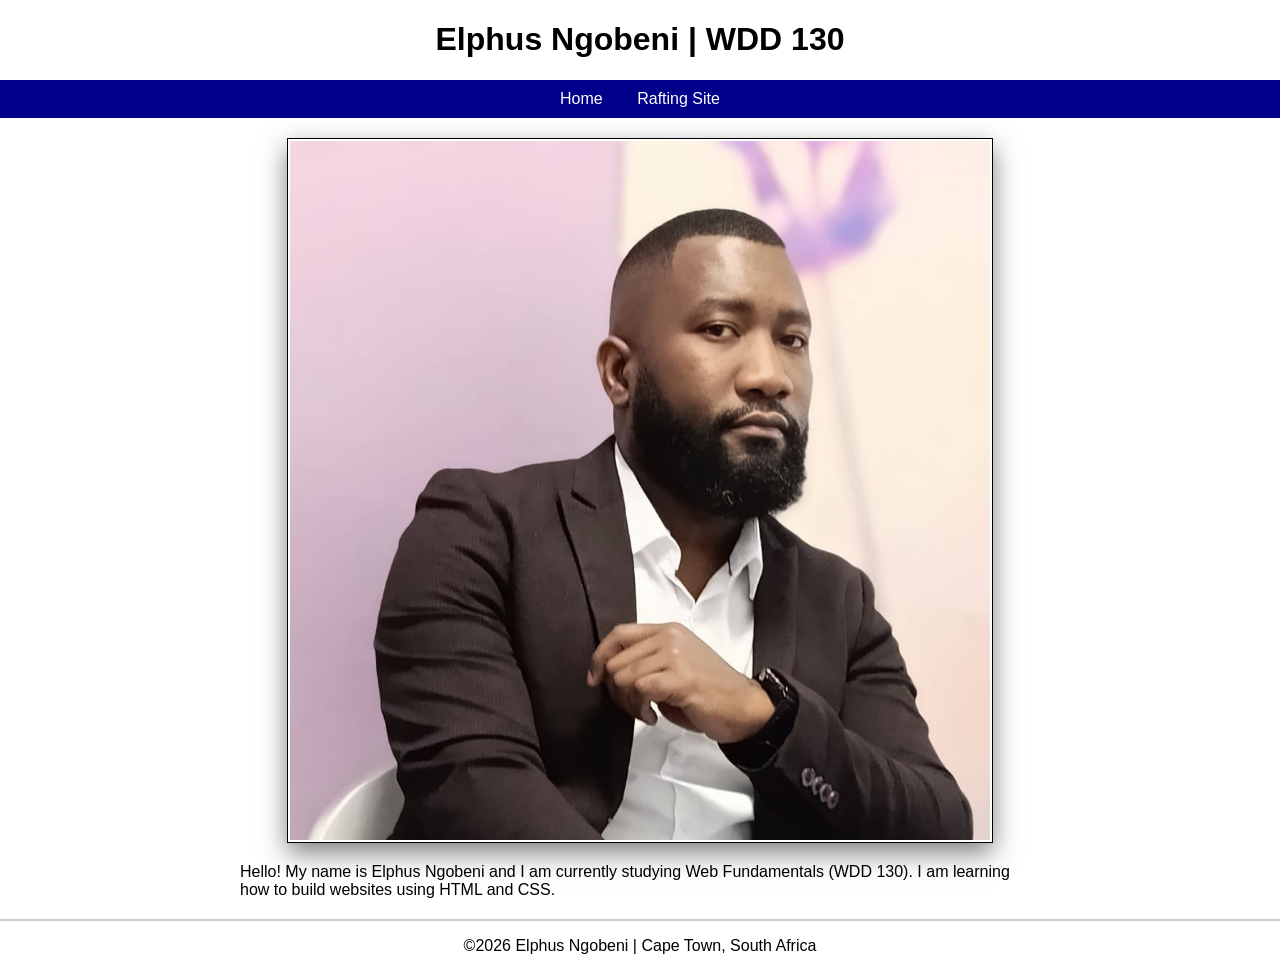
==== index.html @ 1b987aa5 "Fixing the header" ====
<!DOCTYPE html>
<html lang="en">

<head>
  <meta charset="UTF-8">
  <meta name="viewport" content="width=device-width, initial-scale=1.0">
  <meta name="description" content="Elphus Ngobeni WDD 130 home page">
  <meta name="author" content="Elphus Ngobeni">
  <title>WDD 130 | Elphus Ngobeni</title>
  <link rel="stylesheet" href="styles/styles.css">
</head>

<body>
  <header>
    <h1>Elphus Ngobeni | WDD 130</h1>
    <nav>
      <ul>
        <li><a href="#">Home</a></li>
        <li><a href="wwr/">Rafting Site</a></li>
      </ul>
    </nav>
  </header>

  <main>

    <img src="images/profile.jpg" alt="Profile photo of Elphus Ngobeni" width="200">

    <p>Hello! My name is Elphus Ngobeni and I am currently studying Web Fundamentals (WDD 130).
      I am learning how to build websites using HTML and CSS.</p>
  </main>

  <footer>
    <p>&copy;2026 Elphus Ngobeni | Cape Town, South Africa</p>
  </footer>
</body>

</html>
---- styles/styles.css ----
body {
  font-family: Arial, sans-serif;
  margin: 0;
  padding: 0;
}

header {
  text-align: center;
}

/* ✅ NAVIGATION FIXED */
nav {
  background-color: darkblue;
  padding: 10px;
}

nav ul {
  list-style: none;
  padding: 0;
  margin: 0;
  text-align: center;
}

nav li {
  display: inline;
  margin: 0 15px;
}

nav a {
  color: white;
  text-decoration: none;
}

/* ✅ PAGE LAYOUT */
main {
  max-width: 800px;
  margin: 0 auto;
}

main img {
  display: block;
  margin: 20px auto;

  width: 90%;       /* ✅ slightly smaller */
  max-width: 700px; /* ✅ keeps it controlled */
  height: auto;

  border: 1px solid black;
  padding: 2px;

  box-shadow: 0 10px 25px rgba(0, 0, 0, 0.5);
}

}

/* ✅ ASIDE */
aside {
  width: 300px;
  margin: 20px auto;
  border: 1px solid #aaa;
  padding: 15px;
  background-color: #eee;

  text-align: center;
}

aside img {
  width: 100%;
  max-width: 320px;  /* increase this */
  height: auto;
  display: block;
  margin: 10px auto;
  box-shadow: 0 5px 15px rgba(0,0,0,0.3);
}

/* ✅ FOOTER */
footer {
  text-align: center;
  margin-top: 20px;
  border-top: 2px solid #ccc;
}
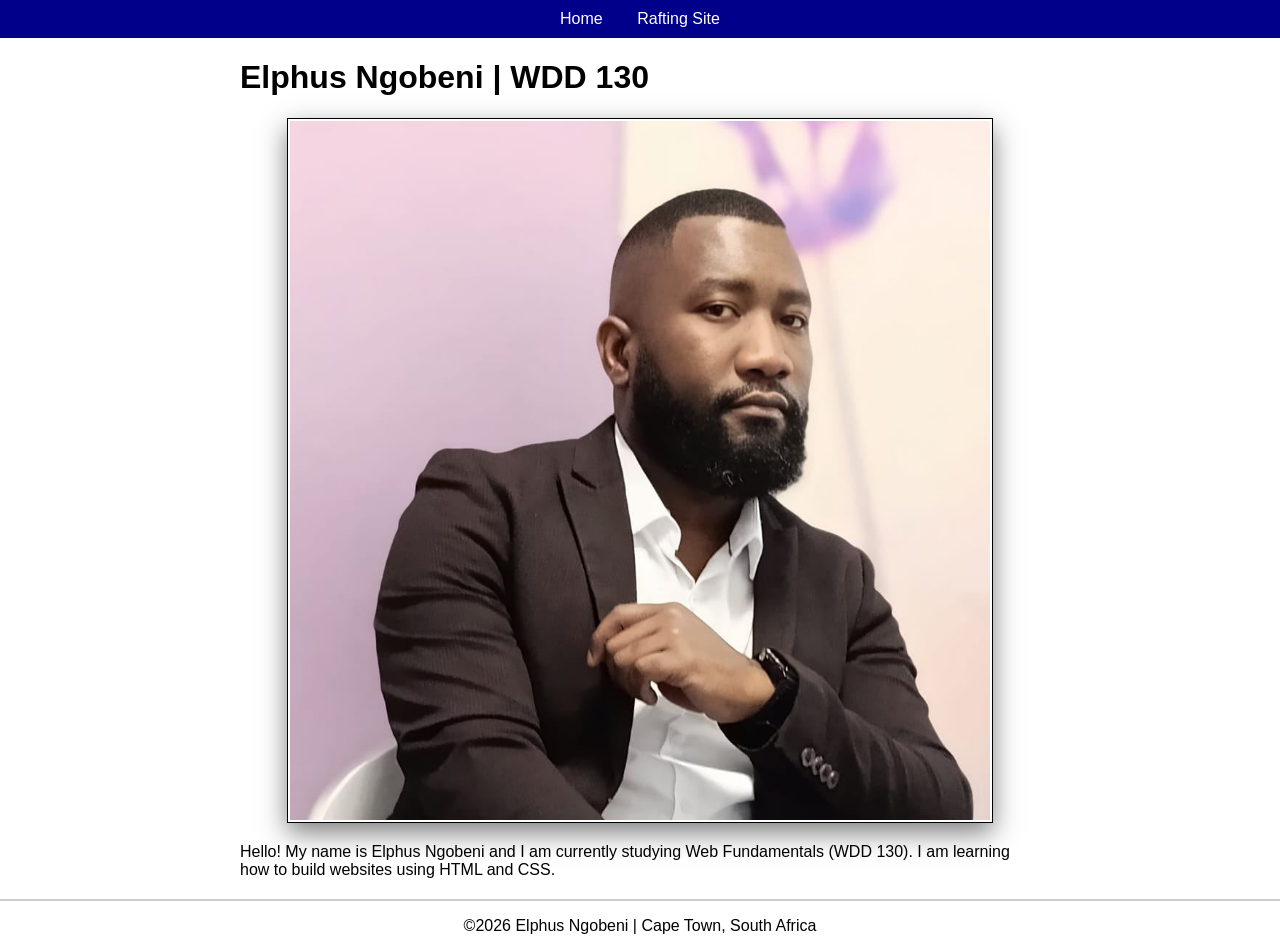
==== commit 3b897f4f: "Fixing header" ====
--- a/index.html
+++ b/index.html
@@ -6,13 +6,13 @@
   <meta name="viewport" content="width=device-width, initial-scale=1.0">
   <meta name="description" content="Elphus Ngobeni WDD 130 home page">
   <meta name="author" content="Elphus Ngobeni">
-  <title>WDD 130 | Elphus Ngobeni</title>
+  <title>Elphus Ngobeni | WDD 130</title>
   <link rel="stylesheet" href="styles/styles.css">
 </head>
 
 <body>
   <header>
-    <h1>Elphus Ngobeni | WDD 130</h1>
+
     <nav>
       <ul>
         <li><a href="#">Home</a></li>
@@ -22,6 +22,7 @@
   </header>
 
   <main>
+    <h1>Elphus Ngobeni | WDD 130</h1>
 
     <img src="images/profile.jpg" alt="Profile photo of Elphus Ngobeni" width="200">
 
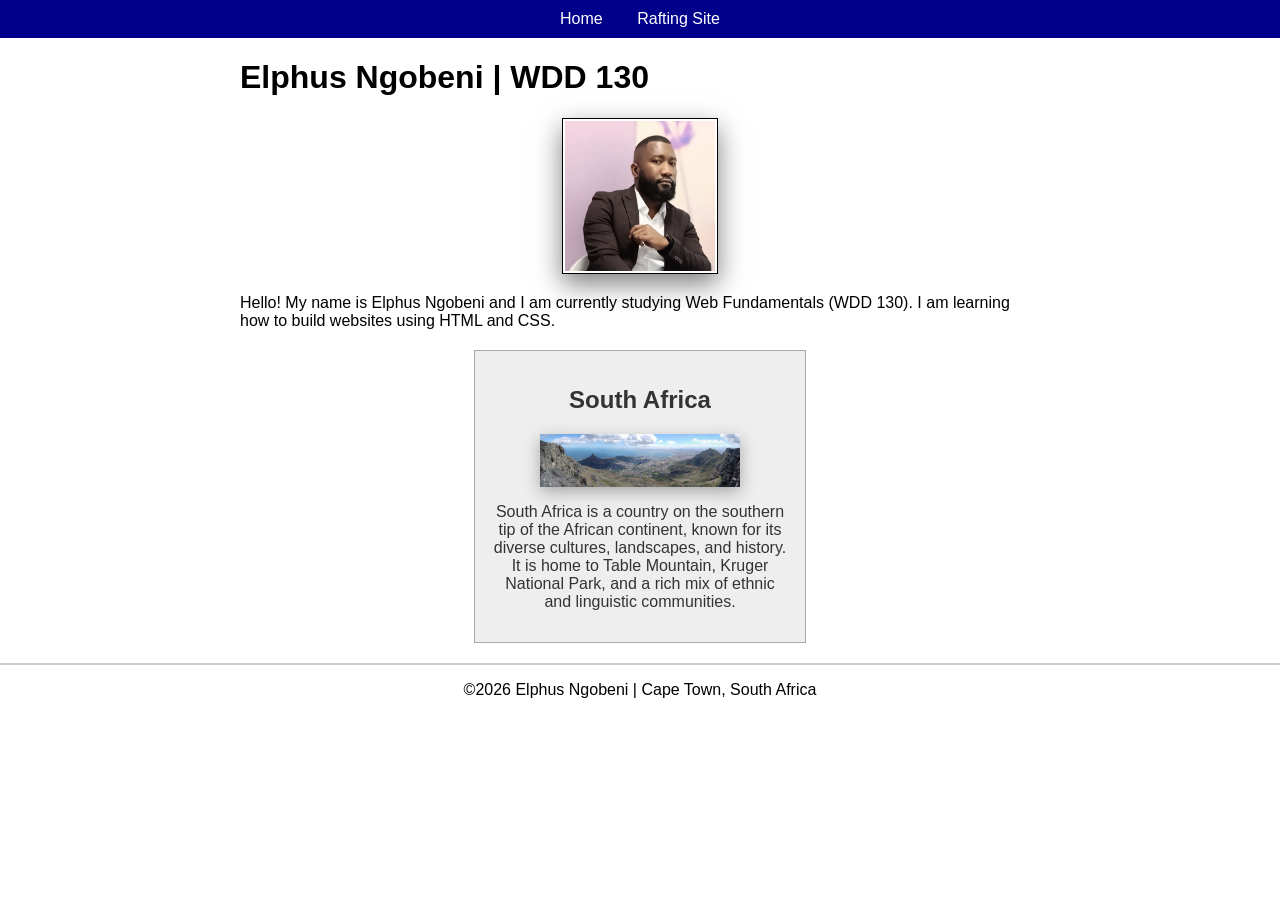
==== commit bacc85a3: "Add aside section, fix meta tags, and clean up CSS" ====
--- a/index.html
+++ b/index.html
@@ -4,15 +4,14 @@
 <head>
   <meta charset="UTF-8">
   <meta name="viewport" content="width=device-width, initial-scale=1.0">
+  <title>Elphus Ngobeni | WDD 130</title>
   <meta name="description" content="Elphus Ngobeni WDD 130 home page">
   <meta name="author" content="Elphus Ngobeni">
-  <title>Elphus Ngobeni | WDD 130</title>
   <link rel="stylesheet" href="styles/styles.css">
 </head>
 
 <body>
   <header>
-
     <nav>
       <ul>
         <li><a href="#">Home</a></li>
@@ -30,6 +29,14 @@
       I am learning how to build websites using HTML and CSS.</p>
   </main>
 
+  <aside>
+    <h2>South Africa</h2>
+    <img src="images/south-africa.jpg" alt="South Africa landscape" width="200">
+    <p>South Africa is a country on the southern tip of the African continent, known for its
+      diverse cultures, landscapes, and history. It is home to Table Mountain, Kruger National
+      Park, and a rich mix of ethnic and linguistic communities.</p>
+  </aside>
+
   <footer>
     <p>&copy;2026 Elphus Ngobeni | Cape Town, South Africa</p>
   </footer>
--- a/styles/styles.css
+++ b/styles/styles.css
@@ -8,7 +8,7 @@
   text-align: center;
 }
 
-/* ✅ NAVIGATION FIXED */
+/* NAVIGATION */
 nav {
   background-color: darkblue;
   padding: 10px;
@@ -31,51 +31,48 @@
   text-decoration: none;
 }
 
-/* ✅ PAGE LAYOUT */
+/* PAGE LAYOUT */
 main {
   max-width: 800px;
   margin: 0 auto;
 }
 
 main img {
+  width: 150px;
+  height: auto;
   display: block;
   margin: 20px auto;
-
-  width: 90%;       /* ✅ slightly smaller */
-  max-width: 700px; /* ✅ keeps it controlled */
-  height: auto;
-
   border: 1px solid black;
   padding: 2px;
-
   box-shadow: 0 10px 25px rgba(0, 0, 0, 0.5);
 }
 
+p {
+  padding: 0;
 }
 
-/* ✅ ASIDE */
+/* ASIDE */
 aside {
   width: 300px;
   margin: 20px auto;
   border: 1px solid #aaa;
   padding: 15px;
   background-color: #eee;
-
+  color: #333;
   text-align: center;
 }
 
 aside img {
-  width: 100%;
-  max-width: 320px;  /* increase this */
+  width: 200px;
   height: auto;
   display: block;
   margin: 10px auto;
-  box-shadow: 0 5px 15px rgba(0,0,0,0.3);
+  box-shadow: 0 5px 15px rgba(0, 0, 0, 0.3);
 }
 
-/* ✅ FOOTER */
+/* FOOTER */
 footer {
   text-align: center;
   margin-top: 20px;
   border-top: 2px solid #ccc;
-}
+}
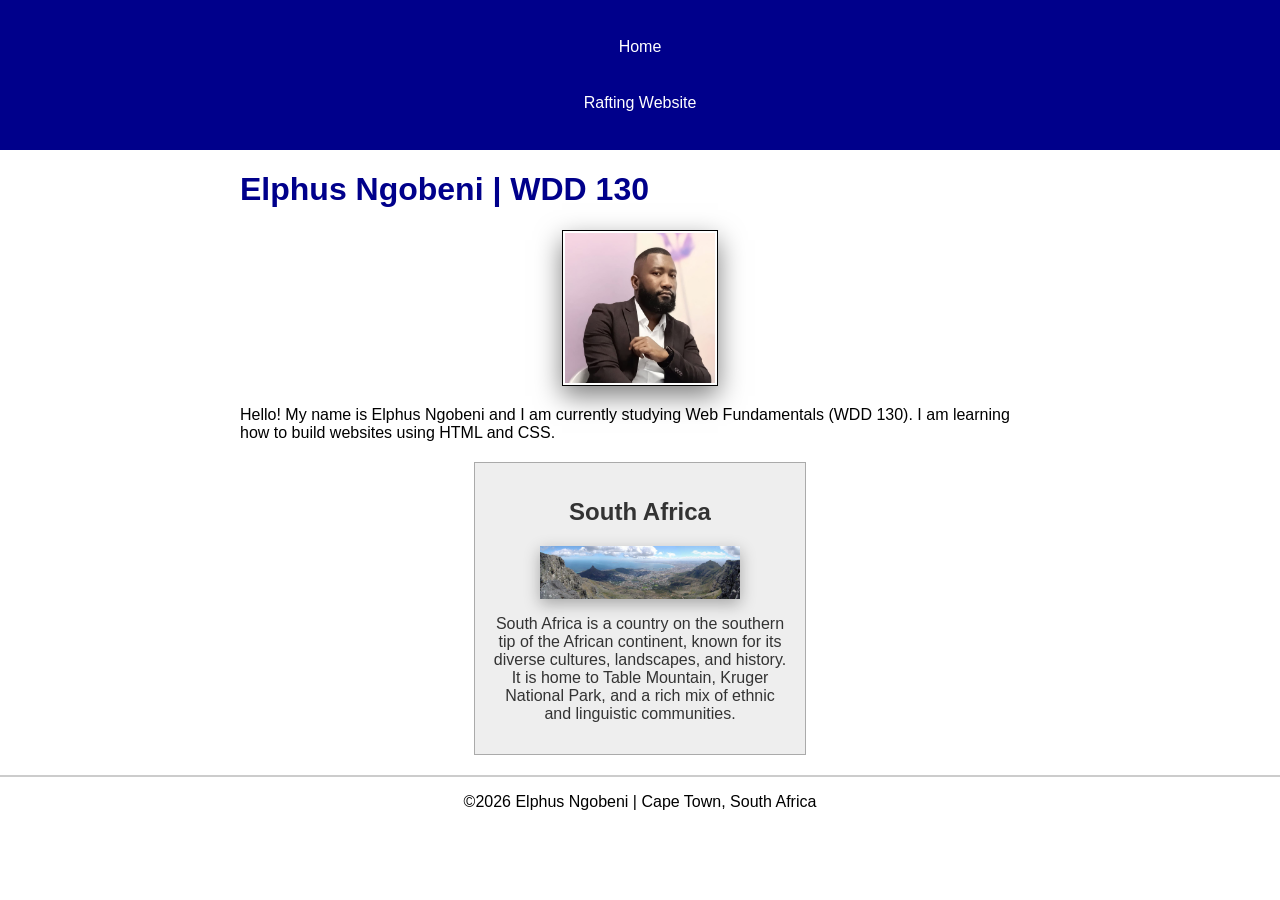
==== commit eb7edf7c: "Fix nav link text, add h1/nav a CSS rules, expand meta description" ====
--- a/index.html
+++ b/index.html
@@ -5,7 +5,8 @@
   <meta charset="UTF-8">
   <meta name="viewport" content="width=device-width, initial-scale=1.0">
   <title>Elphus Ngobeni | WDD 130</title>
-  <meta name="description" content="Elphus Ngobeni WDD 130 home page">
+  <meta name="description"
+    content="Elphus Ngobeni's WDD 130 home page featuring a profile introduction and information about South Africa.">
   <meta name="author" content="Elphus Ngobeni">
   <link rel="stylesheet" href="styles/styles.css">
 </head>
@@ -15,7 +16,7 @@
     <nav>
       <ul>
         <li><a href="#">Home</a></li>
-        <li><a href="wwr/">Rafting Site</a></li>
+        <li><a href="wwr/">Rafting Website</a></li>
       </ul>
     </nav>
   </header>
--- a/styles/styles.css
+++ b/styles/styles.css
@@ -29,12 +29,18 @@
 nav a {
   color: white;
   text-decoration: none;
+  padding: 10px;
+  display: block;
 }
 
 /* PAGE LAYOUT */
 main {
   max-width: 800px;
   margin: 0 auto;
+}
+
+h1 {
+  color: darkblue;
 }
 
 main img {
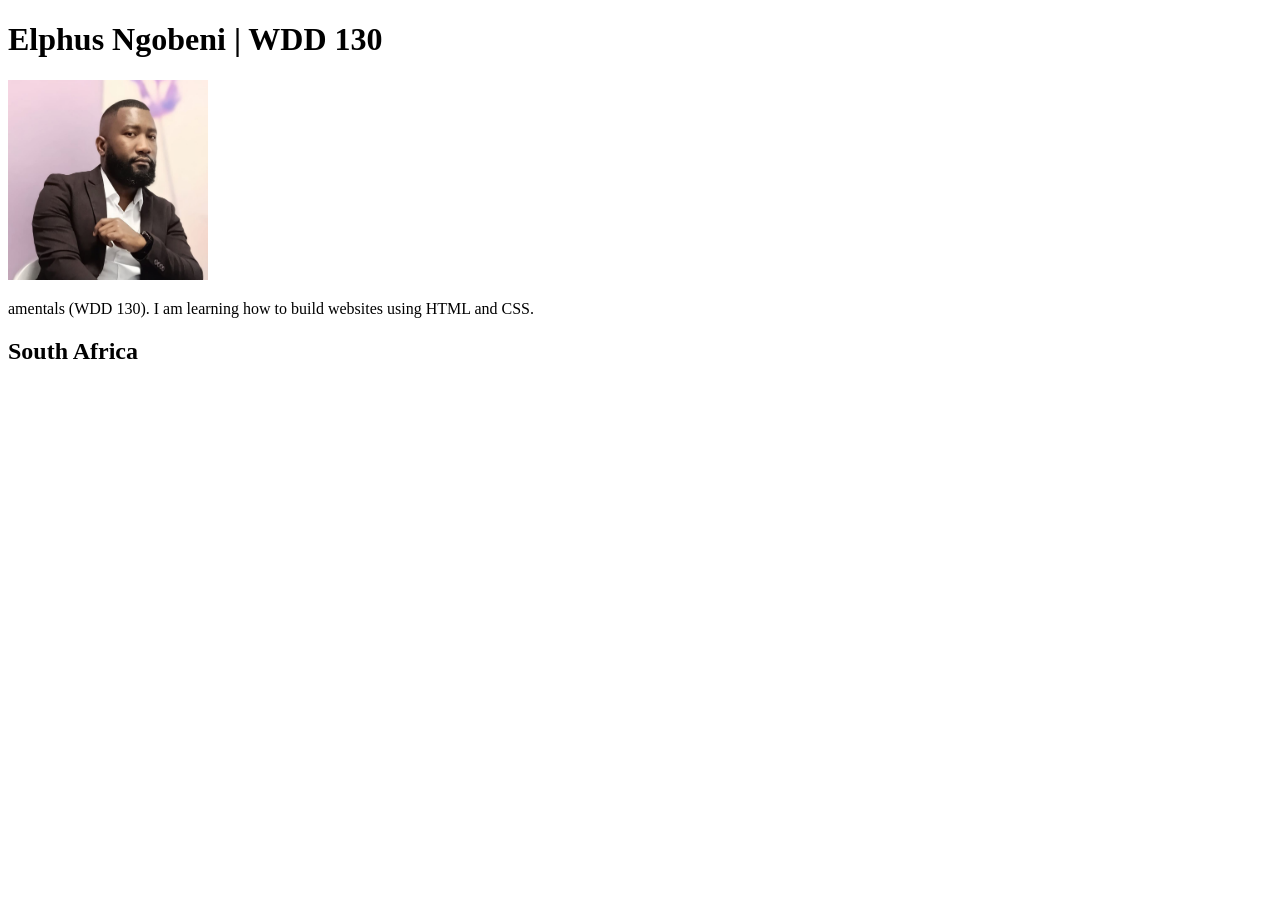
==== commit 70c9d6f7: "Add grid layout, flex navigation, and LinkedIn link" ====
--- a/index.html
+++ b/index.html
@@ -4,43 +4,60 @@
 <head>
   <meta charset="UTF-8">
   <meta name="viewport" content="width=device-width, initial-scale=1.0">
+
   <title>Elphus Ngobeni | WDD 130</title>
+
   <meta name="description"
     content="Elphus Ngobeni's WDD 130 home page featuring a profile introduction and information about South Africa.">
+
   <meta name="author" content="Elphus Ngobeni">
-  <link rel="stylesheet" href="styles/styles.css">
+
+  <link rel="es.css
 </head>
 
 <body>
+
   <header>
     <nav>
       <ul>
-        <li><a href="#">Home</a></li>
-        <li><a href="wwr/">Rafting Website</a></li>
-      </ul>
-    </nav>
+        <li><Home</a></li>
+        <li><wr/Rafting Website</a></li>
+        <li>
+          <a href=" https://www.linkedin.com/in/obeni/LinkedIn</a>
+  </li>
+  </ul>
+  </nav>
   </header>
 
-  <main>
-    <h1>Elphus Ngobeni | WDD 130</h1>
+  <div class="grid">
 
-    <img src="images/profile.jpg" alt="Profile photo of Elphus Ngobeni" width="200">
+    <main>
+      <h1>Elphus Ngobeni | WDD 130</h1>
 
-    <p>Hello! My name is Elphus Ngobeni and I am currently studying Web Fundamentals (WDD 130).
-      I am learning how to build websites using HTML and CSS.</p>
-  </main>
+      <img src="images/profile.jpg" alt="Profile photo of Elphus Ngobeni" width="200">
 
-  <aside>
-    <h2>South Africa</h2>
-    <img src="images/south-africa.jpg" alt="South Africa landscape" width="200">
-    <p>South Africa is a country on the southern tip of the African continent, known for its
-      diverse cultures, landscapes, and history. It is home to Table Mountain, Kruger National
-      Park, and a rich mix of ethnic and linguistic communities.</p>
-  </aside>
+      <p>
+        amentals (WDD 130). I am learning how to build websites using
+        HTML and CSS.
+      </p>
+    </main>
+
+    <aside>
+      <h2>South Africa</h2>
+
+      <img src="images/south-africa.jpg" alt="South Africa landscapen the southern tip of the African continent,
+        known for its diverse cultures, landscapes, and history. It is home to
+        Table Mountain, Kruger National Park, and a rich mix of ethnic and
+        linguistic communities.
+      </p>
+    </aside>
+
+  </div>
 
   <footer>
     <p>&copy;2026 Elphus Ngobeni | Cape Town, South Africa</p>
   </footer>
+
 </body>
 
 </html>
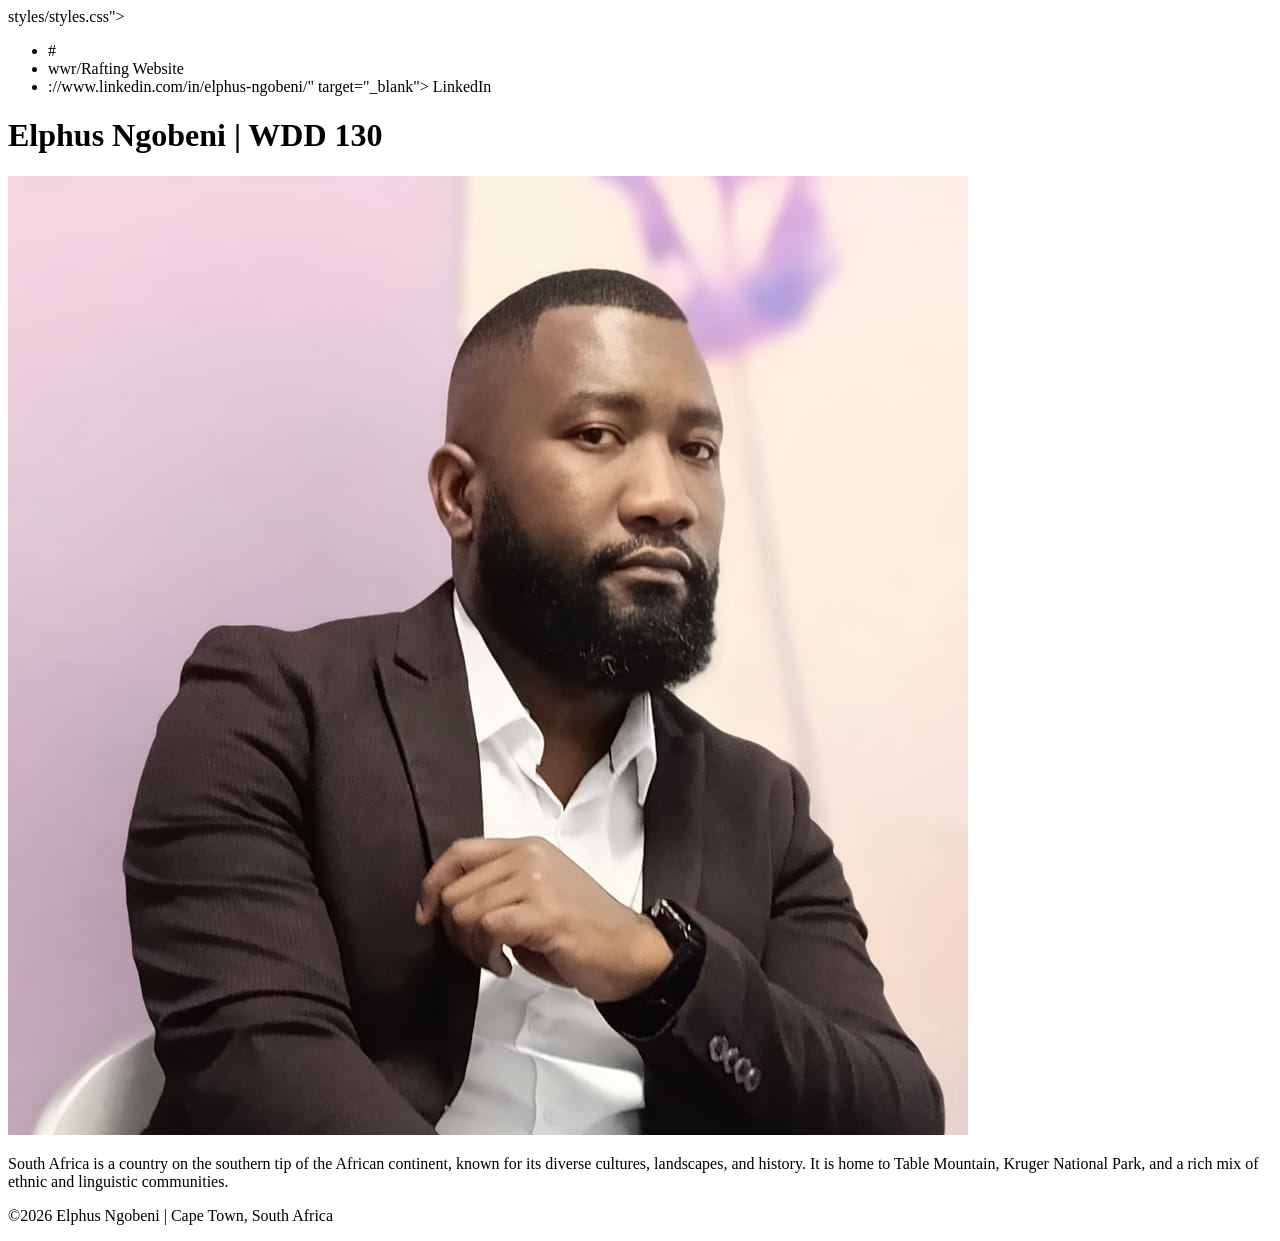
==== commit 553bf37a: "Fix Week 04 homepage HTML structure and navigation" ====
--- a/index.html
+++ b/index.html
@@ -12,7 +12,7 @@
 
   <meta name="author" content="Elphus Ngobeni">
 
-  <link rel="es.css
+  styles/styles.css">
 </head>
 
 <body>
@@ -20,13 +20,15 @@
   <header>
     <nav>
       <ul>
-        <li><Home</a></li>
-        <li><wr/Rafting Website</a></li>
+        <li>#</li>
+        <li>wwr/Rafting Website</a></li>
         <li>
-          <a href=" https://www.linkedin.com/in/obeni/LinkedIn</a>
-  </li>
-  </ul>
-  </nav>
+          ://www.linkedin.com/in/elphus-ngobeni/" target="_blank">
+            LinkedIn
+          </a>
+        </li>
+      </ul>
+    </nav>
   </header>
 
   <div class="grid">
@@ -34,21 +36,24 @@
     <main>
       <h1>Elphus Ngobeni | WDD 130</h1>
 
-      <img src="images/profile.jpg" alt="Profile photo of Elphus Ngobeni" width="200">
-
-      <p>
-        amentals (WDD 130). I am learning how to build websites using
-        HTML and CSS.
+      <img src="images/profile.jpg"
+        alt="! My name is Elphus Ngobeni and I am currently studying
+        Web Fundamentals (WDD 130). I am learning how to build
+        websites using HTML and CSS.
       </p>
     </main>
 
     <aside>
       <h2>South Africa</h2>
 
-      <img src="images/south-africa.jpg" alt="South Africa landscapen the southern tip of the African continent,
-        known for its diverse cultures, landscapes, and history. It is home to
-        Table Mountain, Kruger National Park, and a rich mix of ethnic and
-        linguistic communities.
+      .jpg"
+        alt="South Africa landscape">
+
+      <p>
+        South Africa is a country on the southern tip of the African
+        continent, known for its diverse cultures, landscapes, and
+        history. It is home to Table Mountain, Kruger National Park,
+        and a rich mix of ethnic and linguistic communities.
       </p>
     </aside>
 
@@ -60,4 +65,4 @@
 
 </body>
 
-</html>+</html>
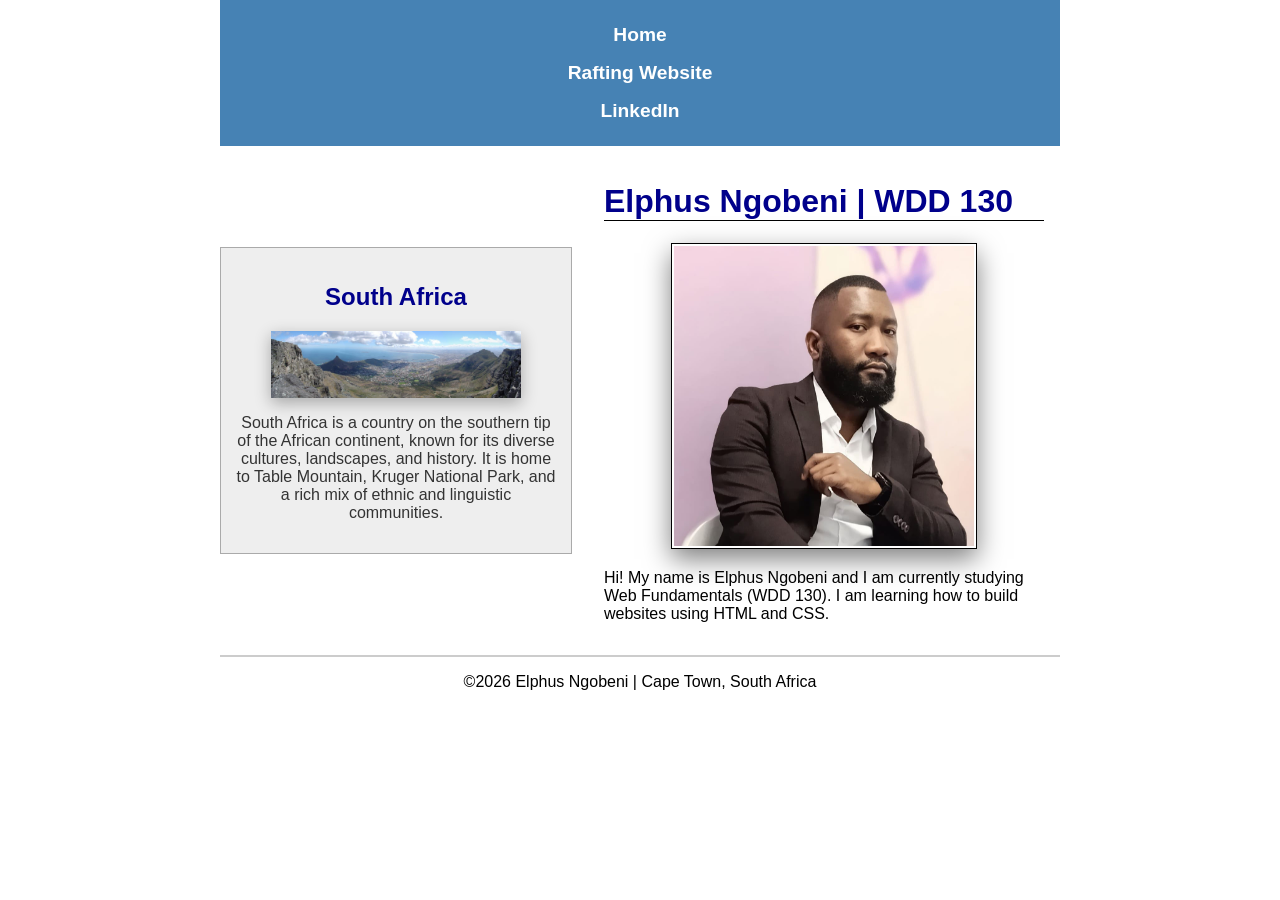
==== commit bc979d62: "Refactor HTML structure and improve semantics" ====
--- a/index.html
+++ b/index.html
@@ -2,66 +2,71 @@
 <html lang="en">
 
 <head>
-  <meta charset="UTF-8">
-  <meta name="viewport" content="width=device-width, initial-scale=1.0">
+    <meta charset="UTF-8">
+    <meta name="viewport" content="width=device-width, initial-scale=1.0">
 
-  <title>Elphus Ngobeni | WDD 130</title>
+    <title>Elphus Ngobeni | WDD 130</title>
 
-  <meta name="description"
-    content="Elphus Ngobeni's WDD 130 home page featuring a profile introduction and information about South Africa.">
+    <meta name="description"
+        content="Elphus Ngobeni's WDD 130 home page featuring a profile introduction and information about South Africa.">
 
-  <meta name="author" content="Elphus Ngobeni">
+    <meta name="author" content="Elphus Ngobeni">
 
-  styles/styles.css">
+    <link rel="stylesheet" href="styles/styles.css">
 </head>
 
 <body>
 
-  <header>
-    <nav>
-      <ul>
-        <li>#</li>
-        <li>wwr/Rafting Website</a></li>
-        <li>
-          ://www.linkedin.com/in/elphus-ngobeni/" target="_blank">
-            LinkedIn
-          </a>
-        </li>
-      </ul>
-    </nav>
-  </header>
+    <header>
+        <nav>
+            <ul>
+                <li><a href="#">Home</a></li>
+                <li><a href="wwr/">Rafting Website</a></li>
+                <li>
+                    <a href="https://www.linkedin.com/in/elphus-ngobeni/" target="_blank">
+                        LinkedIn
+                    </a>
+                </li>
+            </ul>
+        </nav>
+    </header>
 
-  <div class="grid">
+    <div class="grid">
 
-    <main>
-      <h1>Elphus Ngobeni | WDD 130</h1>
+        <main>
+            <h1>Elphus Ngobeni | WDD 130</h1>
 
-      <img src="images/profile.jpg"
-        alt="! My name is Elphus Ngobeni and I am currently studying
-        Web Fundamentals (WDD 130). I am learning how to build
-        websites using HTML and CSS.
-      </p>
-    </main>
+            <img src="images/profile.jpg"
+                alt="Photo of Elphus Ngobeni"
+                width="200">
 
-    <aside>
-      <h2>South Africa</h2>
+            <p>
+                Hi! My name is Elphus Ngobeni and I am currently studying
+                Web Fundamentals (WDD 130). I am learning how to build
+                websites using HTML and CSS.
+            </p>
+        </main>
 
-      .jpg"
-        alt="South Africa landscape">
+        <aside>
+            <h2>South Africa</h2>
 
-      <p>
-        South Africa is a country on the southern tip of the African
-        continent, known for its diverse cultures, landscapes, and
-        history. It is home to Table Mountain, Kruger National Park,
-        and a rich mix of ethnic and linguistic communities.
-      </p>
-    </aside>
+            <img src="images/south-africa.jpg"
+                alt="South Africa landscape"
+                width="250">
 
-  </div>
+            <p>
+                South Africa is a country on the southern tip of the African
+                continent, known for its diverse cultures, landscapes, and
+                history. It is home to Table Mountain, Kruger National Park,
+                and a rich mix of ethnic and linguistic communities.
+            </p>
+        </aside>
 
-  <footer>
-    <p>&copy;2026 Elphus Ngobeni | Cape Town, South Africa</p>
-  </footer>
+    </div>
+
+    <footer>
+        <p>&copy;2026 Elphus Ngobeni | Cape Town, South Africa</p>
+    </footer>
 
 </body>
 
--- a/styles/styles.css
+++ b/styles/styles.css
@@ -0,0 +1,114 @@
+body {
+  font-family: Arial, sans-serif;
+  margin: 0;
+  padding: 0;
+}
+
+header {
+  text-align: center;
+}
+
+/* Navigation */
+nav {
+  background-color: steelblue;
+  padding: 1rem;
+  display: flex;
+  justify-content: space-evenly;
+  align-items: center;
+}
+
+nav ul {
+  list-style: none;
+  padding: 0;
+  margin: 0;
+}
+
+nav li {
+  list-style: none;
+}
+
+nav a {
+  display: block;
+  padding: 0.5rem;
+  text-decoration: none;
+  font-size: 1.2rem;
+  font-weight: 700;
+  color: white;
+}
+
+/* Headings */
+h1 {
+  color: darkblue;
+  border-bottom: 1px solid #000;
+}
+
+h2 {
+  color: darkblue;
+}
+
+/* Paragraphs */
+p {
+  padding: 0;
+}
+
+/* Main Content */
+main {
+  max-width: 800px;
+  margin: 1rem;
+  grid-column: 2 / 3;
+}
+
+main img {
+  width: 100%;
+  max-width: 300px;
+  height: auto;
+  display: block;
+  margin: 20px auto;
+  border: 1px solid black;
+  padding: 2px;
+  box-shadow: 0 10px 25px rgba(0, 0, 0, 0.5);
+}
+
+/* Aside */
+aside {
+  width: 20rem;
+  position: relative;
+  grid-column: 1 / 2;
+  grid-row: 1 / 2;
+
+  margin: 20px auto;
+  border: 1px solid #aaa;
+  padding: 15px;
+  background-color: #eee;
+  color: #333;
+  text-align: center;
+}
+
+aside img {
+  width: 250px;
+  height: auto;
+  display: block;
+  margin: 10px auto;
+  box-shadow: 0 5px 15px rgba(0, 0, 0, 0.3);
+}
+
+/* Footer */
+footer {
+  text-align: center;
+  margin-top: 20px;
+  border-top: 2px solid #ccc;
+}
+
+/* Week 04 Grid Layout */
+header,
+footer,
+.grid {
+  max-width: 840px;
+  margin: 0 auto;
+}
+
+.grid {
+  display: grid;
+  align-items: center;
+  gap: 1rem;
+}
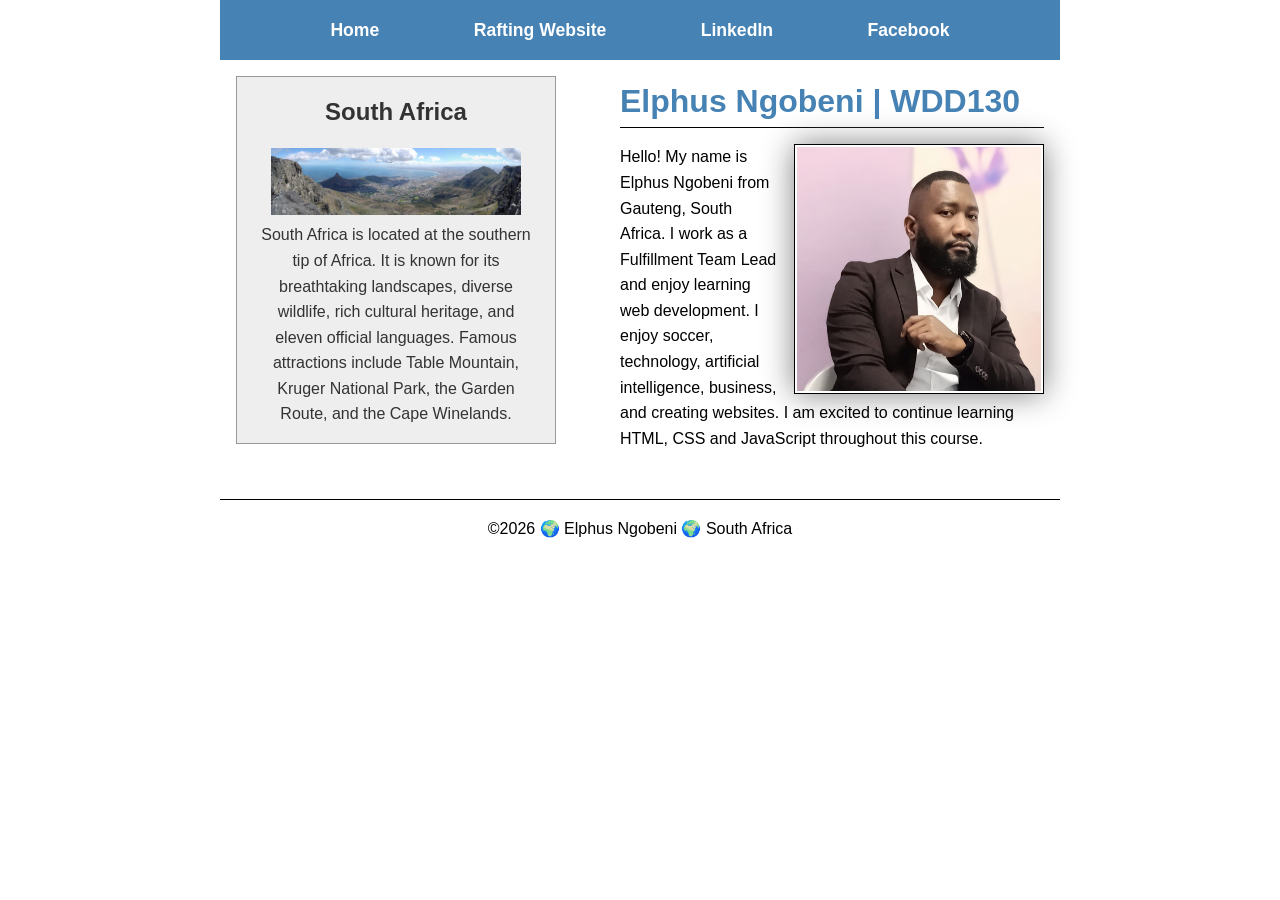
==== commit 37f08526: "Complete Week 4 home page layout assignment" ====
--- a/index.html
+++ b/index.html
@@ -1,73 +1,75 @@
 <!DOCTYPE html>
-<html lang="en">
+<html lang="en-US">
 
 <head>
-    <meta charset="UTF-8">
-    <meta name="viewport" content="width=device-width, initial-scale=1.0">
+  <meta charset="UTF-8">
+  <meta name="viewport" content="width=device-width, initial-scale=1.0">
+  <title>Elphus Ngobeni | WDD 130</title>
 
-    <title>Elphus Ngobeni | WDD 130</title>
+  <meta name="description" content="Elphus Ngobeni's home page for WDD130 Web Fundamentals.">
+  <meta name="author" content="Elphus Ngobeni">
 
-    <meta name="description"
-        content="Elphus Ngobeni's WDD 130 home page featuring a profile introduction and information about South Africa.">
-
-    <meta name="author" content="Elphus Ngobeni">
-
-    <link rel="stylesheet" href="styles/styles.css">
+  <link rel="stylesheet" href="styles/styles.css">
 </head>
 
 <body>
 
-    <header>
-        <nav>
-            <ul>
-                <li><a href="#">Home</a></li>
-                <li><a href="wwr/">Rafting Website</a></li>
-                <li>
-                    <a href="https://www.linkedin.com/in/elphus-ngobeni/" target="_blank">
-                        LinkedIn
-                    </a>
-                </li>
-            </ul>
-        </nav>
-    </header>
+  <header>
+    <nav>
+      <ul>
+        <li><a href="#">Home</a></li>
+        <li><a href="wwr/">Rafting Website</a></li>
+        <li><a href="https://linkedin.com/in/elphus-ngobeni" target="_blank">LinkedIn</a></li>
+        <li><a href="https://facebook.com/" target="_blank">Facebook</a></li>
+      </ul>
+    </nav>
+  </header>
 
-    <div class="grid">
+  <div class="grid">
 
-        <main>
-            <h1>Elphus Ngobeni | WDD 130</h1>
+    <aside>
+      <h2>South Africa</h2>
 
-            <img src="images/profile.jpg"
-                alt="Photo of Elphus Ngobeni"
-                width="200">
+      <img src="images/south-africa.jpg" alt="Landscape of South Africa">
 
-            <p>
-                Hi! My name is Elphus Ngobeni and I am currently studying
-                Web Fundamentals (WDD 130). I am learning how to build
-                websites using HTML and CSS.
-            </p>
-        </main>
+      <p>
+        South Africa is located at the southern tip of Africa. It is
+        known for its breathtaking landscapes, diverse wildlife, rich
+        cultural heritage, and eleven official languages. Famous
+        attractions include Table Mountain, Kruger National Park,
+        the Garden Route, and the Cape Winelands.
+      </p>
 
-        <aside>
-            <h2>South Africa</h2>
+    </aside>
 
-            <img src="images/south-africa.jpg"
-                alt="South Africa landscape"
-                width="250">
+    <main>
 
-            <p>
-                South Africa is a country on the southern tip of the African
-                continent, known for its diverse cultures, landscapes, and
-                history. It is home to Table Mountain, Kruger National Park,
-                and a rich mix of ethnic and linguistic communities.
-            </p>
-        </aside>
+      <h1>Elphus Ngobeni | WDD130</h1>
 
-    </div>
+      <img src="images/profile.jpg" alt="Photo of Elphus Ngobeni">
 
-    <footer>
-        <p>&copy;2026 Elphus Ngobeni | Cape Town, South Africa</p>
-    </footer>
+      <p>
+        Hello! My name is Elphus Ngobeni from Gauteng,
+        South Africa. I work as a Fulfillment Team Lead and
+        enjoy learning web development. I enjoy soccer,
+        technology, artificial intelligence, business,
+        and creating websites. I am excited to continue
+        learning HTML, CSS and JavaScript throughout this
+        course.
+      </p>
+
+    </main>
+
+  </div>
+
+  <footer>
+
+    <p>
+      ©2026 🌍 Elphus Ngobeni 🌍 South Africa
+    </p>
+
+  </footer>
 
 </body>
 
-</html>
+</html>
--- a/styles/styles.css
+++ b/styles/styles.css
@@ -1,105 +1,14 @@
-body {
-  font-family: Arial, sans-serif;
+* {
   margin: 0;
   padding: 0;
+  box-sizing: border-box;
 }
 
-header {
-  text-align: center;
+body {
+  font-family: Arial, Helvetica, sans-serif;
+  line-height: 1.6;
 }
 
-/* Navigation */
-nav {
-  background-color: steelblue;
-  padding: 1rem;
-  display: flex;
-  justify-content: space-evenly;
-  align-items: center;
-}
-
-nav ul {
-  list-style: none;
-  padding: 0;
-  margin: 0;
-}
-
-nav li {
-  list-style: none;
-}
-
-nav a {
-  display: block;
-  padding: 0.5rem;
-  text-decoration: none;
-  font-size: 1.2rem;
-  font-weight: 700;
-  color: white;
-}
-
-/* Headings */
-h1 {
-  color: darkblue;
-  border-bottom: 1px solid #000;
-}
-
-h2 {
-  color: darkblue;
-}
-
-/* Paragraphs */
-p {
-  padding: 0;
-}
-
-/* Main Content */
-main {
-  max-width: 800px;
-  margin: 1rem;
-  grid-column: 2 / 3;
-}
-
-main img {
-  width: 100%;
-  max-width: 300px;
-  height: auto;
-  display: block;
-  margin: 20px auto;
-  border: 1px solid black;
-  padding: 2px;
-  box-shadow: 0 10px 25px rgba(0, 0, 0, 0.5);
-}
-
-/* Aside */
-aside {
-  width: 20rem;
-  position: relative;
-  grid-column: 1 / 2;
-  grid-row: 1 / 2;
-
-  margin: 20px auto;
-  border: 1px solid #aaa;
-  padding: 15px;
-  background-color: #eee;
-  color: #333;
-  text-align: center;
-}
-
-aside img {
-  width: 250px;
-  height: auto;
-  display: block;
-  margin: 10px auto;
-  box-shadow: 0 5px 15px rgba(0, 0, 0, 0.3);
-}
-
-/* Footer */
-footer {
-  text-align: center;
-  margin-top: 20px;
-  border-top: 2px solid #ccc;
-}
-
-/* Week 04 Grid Layout */
 header,
 footer,
 .grid {
@@ -107,8 +16,76 @@
   margin: 0 auto;
 }
 
+nav {
+  background: steelblue;
+}
+
+nav ul {
+  display: flex;
+  justify-content: space-evenly;
+  list-style: none;
+  padding: 1rem;
+}
+
+nav a {
+  color: white;
+  text-decoration: none;
+  font-size: 1.1rem;
+  font-weight: bold;
+}
+
+h1 {
+  color: steelblue;
+  border-bottom: 1px solid #000;
+  margin-bottom: 1rem;
+}
+
+main {
+  grid-column: 2 / 3;
+  margin: 1rem;
+}
+
+main img {
+  width: 250px;
+  float: right;
+  margin-left: 1rem;
+  border: 1px solid black;
+  padding: 2px;
+  box-shadow: 0 0 30px gray;
+}
+
+aside {
+  width: 20rem;
+  grid-column: 1 / 2;
+  grid-row: 1 / 2;
+  position: relative;
+  margin: 1rem;
+  border: 1px solid #999;
+  padding: 1rem;
+  background-color: #eee;
+  color: #333;
+  text-align: center;
+}
+
+aside h2 {
+  margin-bottom: 1rem;
+}
+
+aside img {
+  width: 250px;
+  height: auto;
+}
+
+footer {
+  margin-top: 2rem;
+  border-top: 1px solid #000;
+  text-align: center;
+  padding: 1rem;
+}
+
 .grid {
   display: grid;
-  align-items: center;
-  gap: 1rem;
+  grid-template-columns: 1fr 3fr;
+  gap: 2rem;
+  align-items: start;
 }
